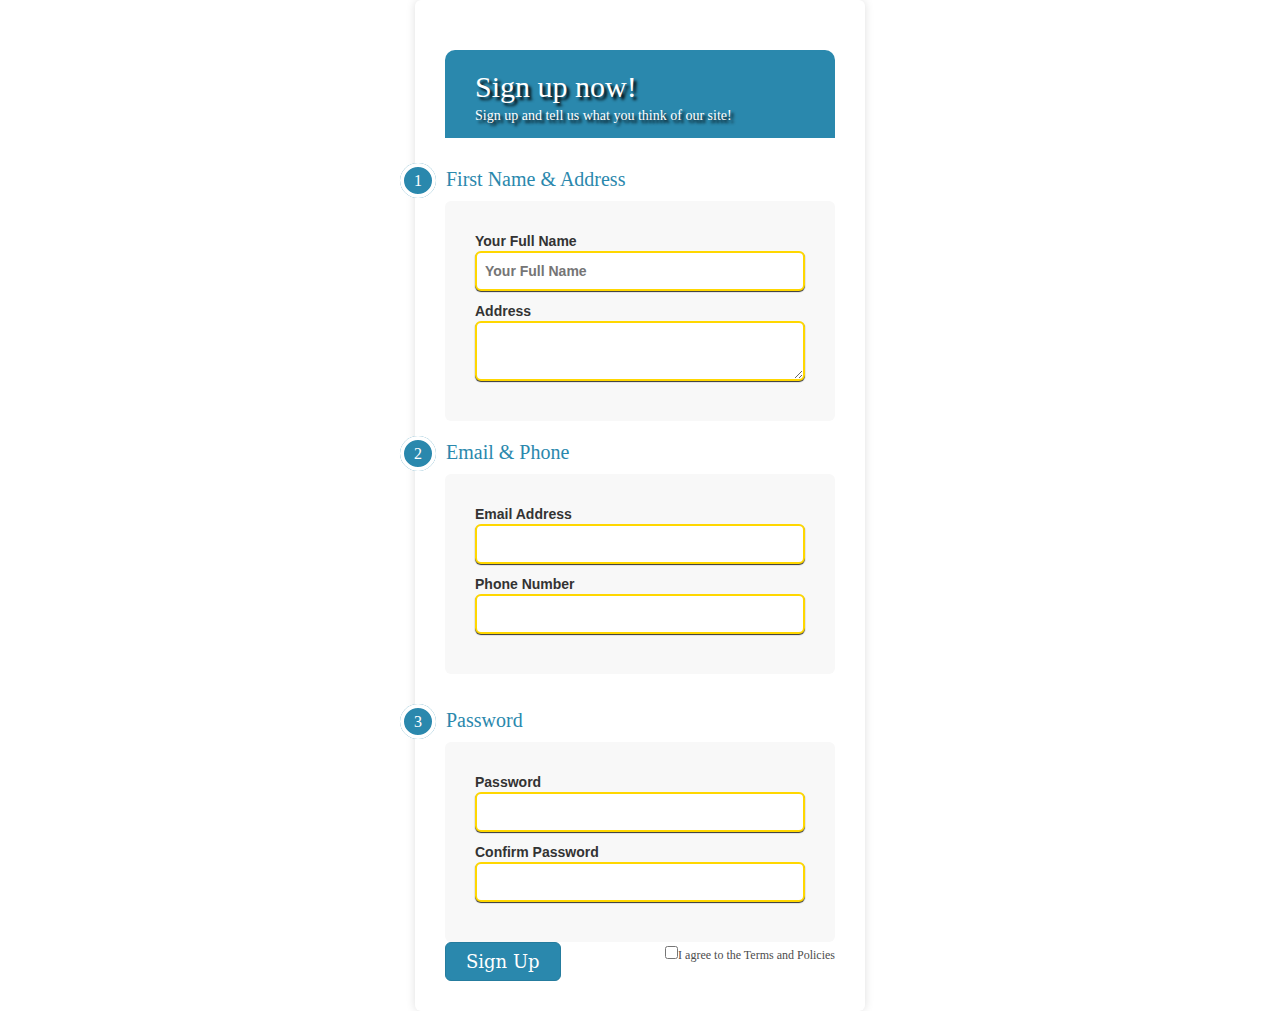
==== index.html @ ab70fa65 "Further built forms in class" ====
<!DOCTYPE html>
<html>
<head>
	<meta charset="utf-8">
	<meta http-equiv="X-UA-Compatible" content="IE=edge">
	<title></title>
	<link rel="stylesheet" type="text/css" href="http://meyerweb.com/eric/tools/css/reset/reset.css">
	<link rel="stylesheet" href="styles.css">
		
</head>

<body>

	<div class="form-wrapper">

		<form name="signUpForm" onsubmit="return (validateForm());" method"post" action="someurl.com">

			<div id="name-wrapper" class="form-group">

				<h1>Sign up now!<span>  Sign up and tell us what you think of our site!</span></h1>
				
				<div class="section"><span>1</span>First Name & Address</div>

				<div class="inner-wrap">

					<label>Your Full Name <input type="text" name="fullName" placeholder="Your Full Name"> </label>

					<label>Address <textarea name="address"></textarea></label>

				</div>

				<div class="section"><span>2</span>Email & Phone</div>
				<div class="inner-wrap">

					<label>Email Address <input type="email" name="email"> </label>

					<label>Phone Number <input type="text" name="phoneNumber"> </label>
					
				</div>

			</div>

		<div class="section"><span>3</span>Password</div>
		<div class="inner-wrap">
			
			<label>Password <input type="password" name="password"> </label>

			<label>Confirm Password <input type="password" name="password2"> </label>

		</div>

		<div class="button-section">

			<input type="submit" value="Sign Up">

			<span class="privacy-policy">

				<input type="checkbox" name="privacy">I agree to the Terms and Policies

			</span>
			
		</div>


	</div>


<script src="https://ajax.googleapis.com/ajax/libs/jquery/1.11.3/jquery.min.js"></script>
	<link rel="stylesheet" href="https://maxcdn.bootstrapcdn.com/bootstrap/3.3.5/css/bootstrap.min.css">


	<script type="text/javascript">
		function validateForm() {
			if(signUpForm.fullName.value == ""){
				signUpForm.fullName.focus();
				alert("You must enter your name");
				document.getElementById('name-wrapper').className = 'form-group has-error';
				return false;
			}

			if(signUpForm.address.value == "" /*|| signUpForm.address.value == "\n"*/){ /*added code to check for a carriage return instead of text for address.  Does not work  */
				signUpForm.address.focus();
				alert("You must enter your address");
				document.getElementById('name-wrapper').className = 'form-group has-error';
				return false;
		}

			if(signUpForm.email.value == ""){
				signUpForm.email.focus();
				alert("You must enter your email address");
				document.getElementById('name-wrapper').className = 'form-group has-error';
				return false;
		}

			if(signUpForm.phoneNumber.value == ""){
				signUpForm.phoneNumber.focus();
				alert("You must enter your phone number");
				document.getElementById('name-wrapper').className = 'form-group has-error';
				return false;
		}


	}

		





</body>

</html>
---- styles.css ----
.form-wrapper{
	width: 450px;
	padding: 30px;
	margin: auto;
	background-color: #fff;
	border-radius: 6px;
	box-shadow: 0px 0px 10px rgba(0,0,0, 0.13);
}

.form-wrapper .inner-wrap{
	padding: 30px;
	background-color: #f8f8f8;
	border-radius: 6px;
}

.form-wrapper h1{
	background-color: #2a88ad;
	padding: 20px 30px 15px 30px;
	color: #fff;
	border-radius: 10px 10px 0px 0px;
	text-shadow: 3px 3px 3px rgba(0, 0, 0, 1.17);
	font-size: 30px;
	font-family: serif;
	box-shadow: 0px 2px 2px 0px rgba(255,255,255, 0.17);

}

.form-wrapper h1 span{
	display: block;
	margin-top: 5px;
	font-size: 14px;
}

.form-wrapper .inner-wrap input, .form-wrapper .inner-wrap textarea{
	display: block;
	width: 100%;
	padding: 8px; 
	border-radius: 6px;
	border: 2px solid gold;
	box-shadow: 0px 1px 1px rgba(0, 0, 0, 0.8);
}

.form-wrapper .section {
	font: 20px serif;
	color: #2a88ad;
	margin-bottom: 10px;
	padding: 20px 0px 0px;
}

.form-wrapper .section span{
	background-color: #2a88ad;
	padding: 5px 10px;
	border-radius: 50%;
	color: #fff;
	border: 4px solid #fff;
	font-size: 16px;
	margin-left: -45px;
	margin-right: 10px;
}

.form-wrapper label{
	display: block;
	margin-bottom: 10px;
}

.form-wrapper .button-section input{
	background: #2a88ad;
	padding: 8px 20px;
	border-radius: 6px;
	color: #fff;
	font: 18px 'serif';
	border: 1px solid #257c9e;
}


.form-wrapper .button-section input:hover{
	background: #2a6881;
	cursor: pointer;
}

.form-wrapper .button-section .privacy-policy{
	float: right;
	text-align: right;
	font: 12px serif;
	color: #4d4d4d;
}
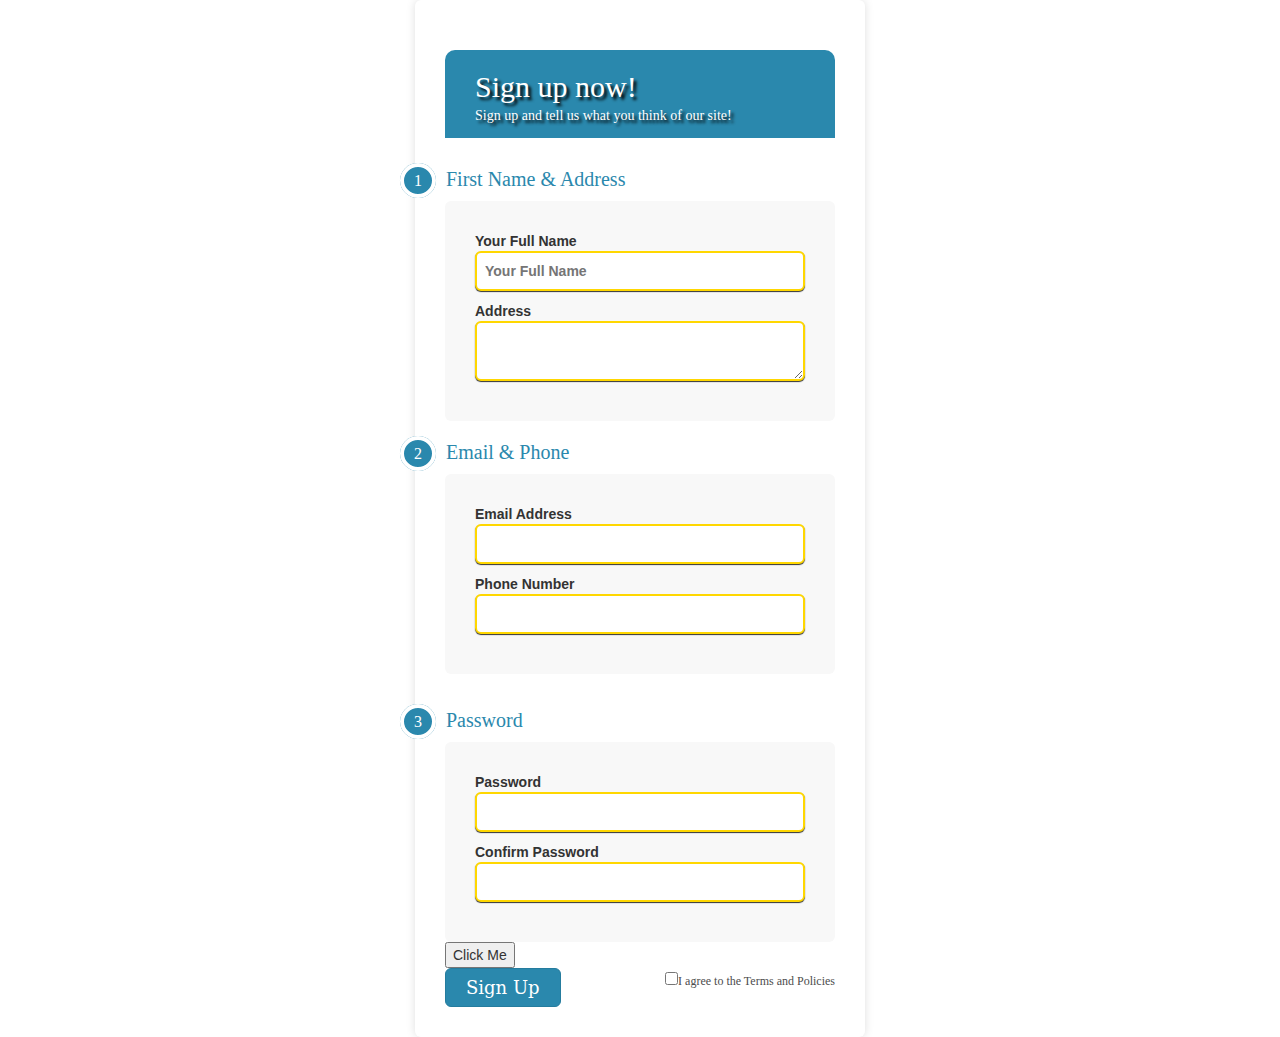
==== commit 01adaa18: "button added" ====
--- a/index.html
+++ b/index.html
@@ -48,7 +48,8 @@
 			<label>Confirm Password <input type="password" name="password2"> </label>
 
 		</div>
-
+		<!-- This button should be removed. -->
+		<button>Click Me</button>
 		<div class="button-section">
 
 			<input type="submit" value="Sign Up">
